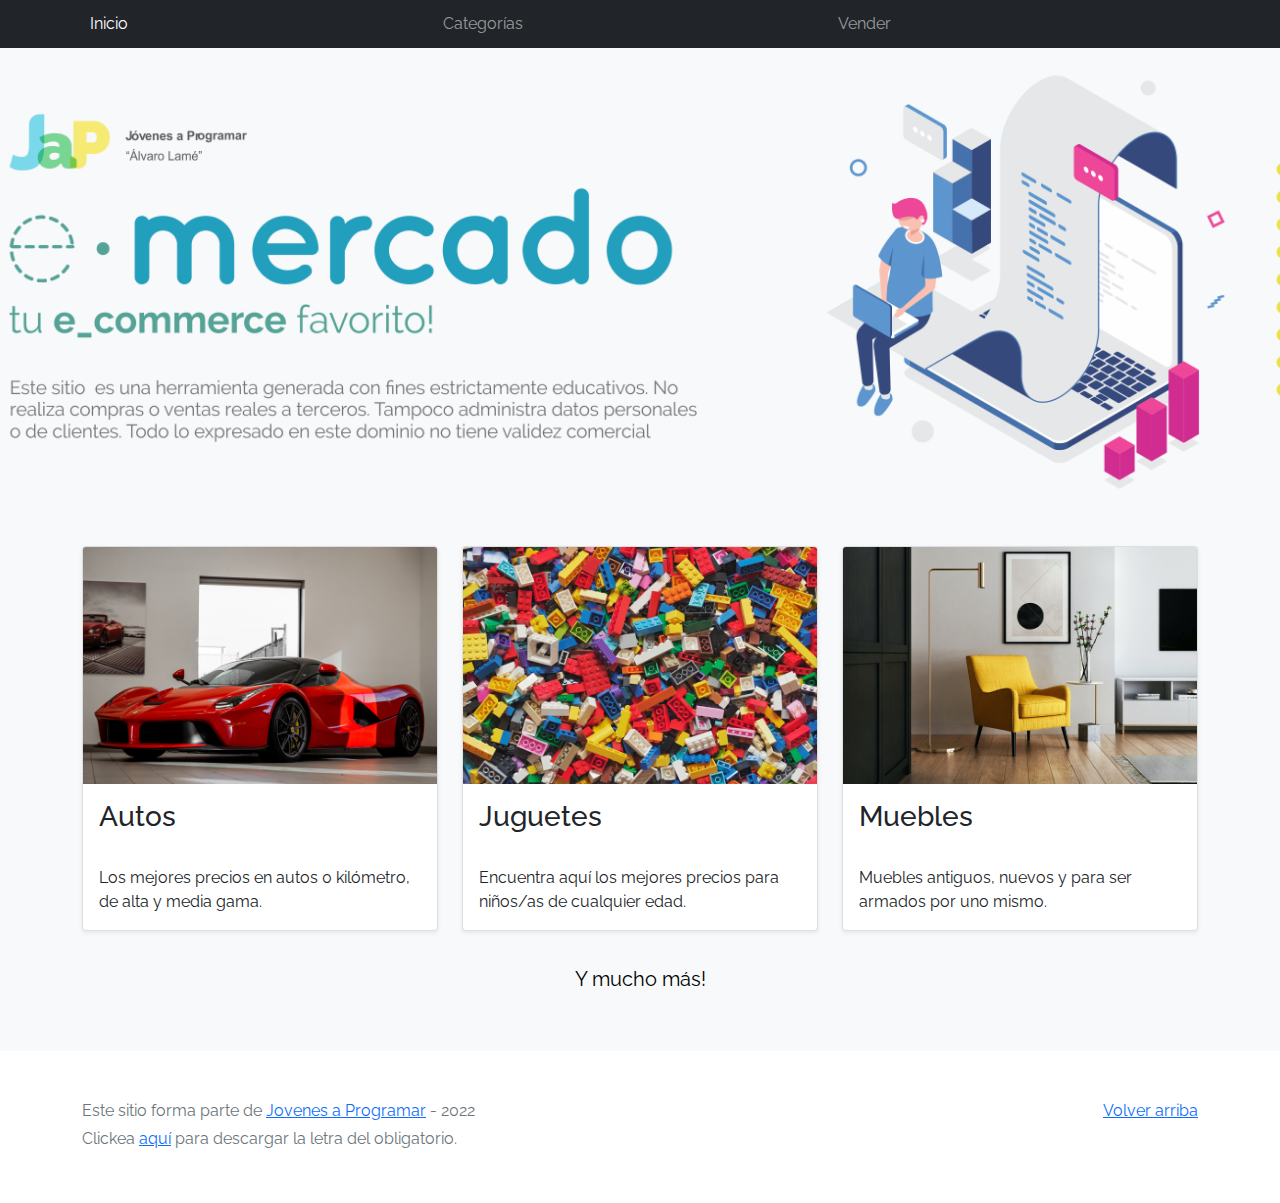
==== index.html @ 8c90e933 "versión uno" ====
<!DOCTYPE html>
<html lang="es">

<head>
  <meta http-equiv="Content-Type" content="text/html; charset=UTF-8">
  <meta name="viewport" content="width=device-width, initial-scale=1, shrink-to-fit=no">
  <title>eMercado - Todo lo que busques está aquí</title>

  <link href="https://fonts.googleapis.com/css?family=Raleway:300,300i,400,400i,700,700i,900,900i" rel="stylesheet">
  <link href="css/bootstrap.min.css" rel="stylesheet">
  <link href="css/styles.css" rel="stylesheet">
</head>

<body>
  <nav class="navbar navbar-expand-lg navbar-dark bg-dark p-1">
    <div class="container">
      <button class="navbar-toggler" type="button" data-bs-toggle="collapse" data-bs-target="#navbarNav"
        aria-controls="navbarNav" aria-expanded="false" aria-label="Toggle navigation">
        <span class="navbar-toggler-icon"></span>
      </button>
      <div class="collapse navbar-collapse" id="navbarNav">
        <ul class="navbar-nav w-100 justify-content-between">
          <li class="nav-item">
            <a class="nav-link active" href="index.html">Inicio</a>
          </li>
          <li class="nav-item">
            <a class="nav-link" href="categories.html">Categorías</a>
          </li>
          <li class="nav-item">
            <a class="nav-link" href="sell.html">Vender</a>
          </li>
          <li class="nav-item">
          </li>
        </ul>
      </div>
    </div>
  </nav>
  <main>
    <div class="jumbotron text-center"></div>
    <div class="album py-5 bg-light">
      <div class="container">
        <div class="row">
          <div class="col-md-4">
            <div class="card mb-4 shadow-sm custom-card cursor-active" id="autos">
              <img class="bd-placeholder-img card-img-top" src="img/cars_index.jpg"
                alt="Imgagen representativa de la categoría 'Autos'">
              <h3 class="m-3">Autos</h3>
              <div class="card-body">
                <p class="card-text">Los mejores precios en autos 0 kilómetro, de alta y media gama.</p>
              </div>
            </div>
          </div>
          <div class="col-md-4">
            <div class="card mb-4 shadow-sm custom-card cursor-active" id="juguetes">
              <img class="bd-placeholder-img card-img-top" src="img/toys_index.jpg"
                alt="Imgagen representativa de la categoría 'Juguetes'">
              <h3 class="m-3">Juguetes</h3>
              <div class="card-body">
                <p class="card-text">Encuentra aquí los mejores precios para niños/as de cualquier edad.</p>
              </div>
            </div>
          </div>
          <div class="col-md-4">
            <div class="card mb-4 shadow-sm custom-card cursor-active" id="muebles">
              <img class="bd-placeholder-img card-img-top" src="img/furniture_index.jpg"
                alt="Imgagen representativa de la categoría 'Muebles'">
              <h3 class="m-3">Muebles</h3>
              <div class="card-body">
                <p class="card-text">Muebles antiguos, nuevos y para ser armados por uno mismo.</p>
              </div>
            </div>
          </div>
        </div>
        <div class="row">
          <a class="btn btn-light btn-lg btn-block" href="categories.html">Y mucho más!</a>
        </div>
      </div>
    </div>
  </main>
  <footer class="text-muted">
    <div class="container">
      <p class="float-end">
        <a href="#">Volver arriba</a>
      </p>
      <p>Este sitio forma parte de <a href="https://jovenesaprogramar.edu.uy/" target="_blank">Jovenes a Programar</a> -
        2022</p>
      <p>Clickea <a target="_blank" href="Letra.pdf">aquí</a> para descargar la letra del obligatorio.</p>
    </div>
  </footer>
  <script src="js/bootstrap.bundle.min.js"></script>
  <script src="js/index.js"></script>
  <script src="js/init.js"></script>
</body>

</html>
---- css/styles.css ----
.jumbotron,
.card-body,
.container,
.site-header {
  font-family: 'Raleway', serif !important;
}

.jumbotron .display-4 {
  font-weight: bold;
}

nav a {
  text-decoration: none;
}

.bd-placeholder-img {
  font-size: 1.125rem;
  text-anchor: middle;
  -webkit-user-select: none;
  -moz-user-select: none;
  -ms-user-select: none;
  user-select: none;
}

@media (min-width: 768px) {
  .bd-placeholder-img-lg {
    font-size: 3.5rem;
  }
}

.jumbotron {
  height: 50vh;
  padding: 5em inherit;
  margin-bottom: 0;
  background-color: #53C0FB;
  background: url('../img/cover_back.png');
  background-size: cover;
  background-position: center;
  background-repeat: no-repeat;
  color: black;
  font-weight: bold;
}

@media (min-width: 768px) {
  .jumbotron {
    padding-top: 6rem;
    padding-bottom: 6rem;
  }
}

.jumbotron p:last-child {
  margin-bottom: 0;
}

.jumbotron-heading {
  font-weight: 300;
}

.jumbotron .container {
  max-width: 40rem;
  background-color: rgba(255, 255, 255, 0.5);
  border-radius: 10px;
  text-shadow: 1px 1px 2px grey;
}

.jumbotron .lead {
  font-size: 38px;
}

footer {
  padding-top: 3rem;
  padding-bottom: 3rem;
}

footer p {
  margin-bottom: .25rem;
}

.site-header a {
  color: white;
  transition: ease-in-out color .15s;
}

.site-header .dropdown-menu a {
  color: black;
}

.dropzone {
  border: 2px dashed #0087F7;
  border-radius: 5px;
  background: white;
}

.img-fit {
  max-height: 100%;
}

.alert {
  position: fixed;
  top: 80px;
  width: 50%;
  left: 50%;
  transform: translate(-50%, 0);
}

.lds-ring {
  display: inline-block;
  position: relative;
  width: 64px;
  height: 64px;
  top: 50%;
  left: 50%;
}

.cursor-active {
  cursor: pointer;
}

.left {
  float: left;
  padding: 4px;
  background-color: rgba(255, 255, 255, 0.5);
}

.lds-ring div {
  box-sizing: border-box;
  display: block;
  position: absolute;
  width: 51px;
  height: 51px;
  margin: 6px;
  border: 6px solid #fff;
  border-radius: 50%;
  animation: lds-ring 1.2s cubic-bezier(0.5, 0, 0.5, 1) infinite;
  border-color: #fff transparent transparent transparent;
}

.lds-ring div:nth-child(1) {
  animation-delay: -0.45s;
}

.lds-ring div:nth-child(2) {
  animation-delay: -0.3s;
}

.lds-ring div:nth-child(3) {
  animation-delay: -0.15s;
}

@keyframes lds-ring {
  0% {
    transform: rotate(0deg);
  }

  100% {
    transform: rotate(360deg);
  }
}

.signin {
  width: 100%;
  max-width: 330px;
  padding: 15px;
  margin: auto;
}

#spinner-wrapper {
  position: fixed;
  background-color: rgba(0, 0, 0, 0.5);
  width: 100%;
  height: 100%;
  top: 0;
  left: 0;
  z-index: 1021;
  display: none;
}

main {
  min-height: calc(100vh - 210px);
}

a.custom-card,
a.custom-card:hover {
  color: inherit;
  text-decoration: inherit;
}

.checked {
  color: orange;
}
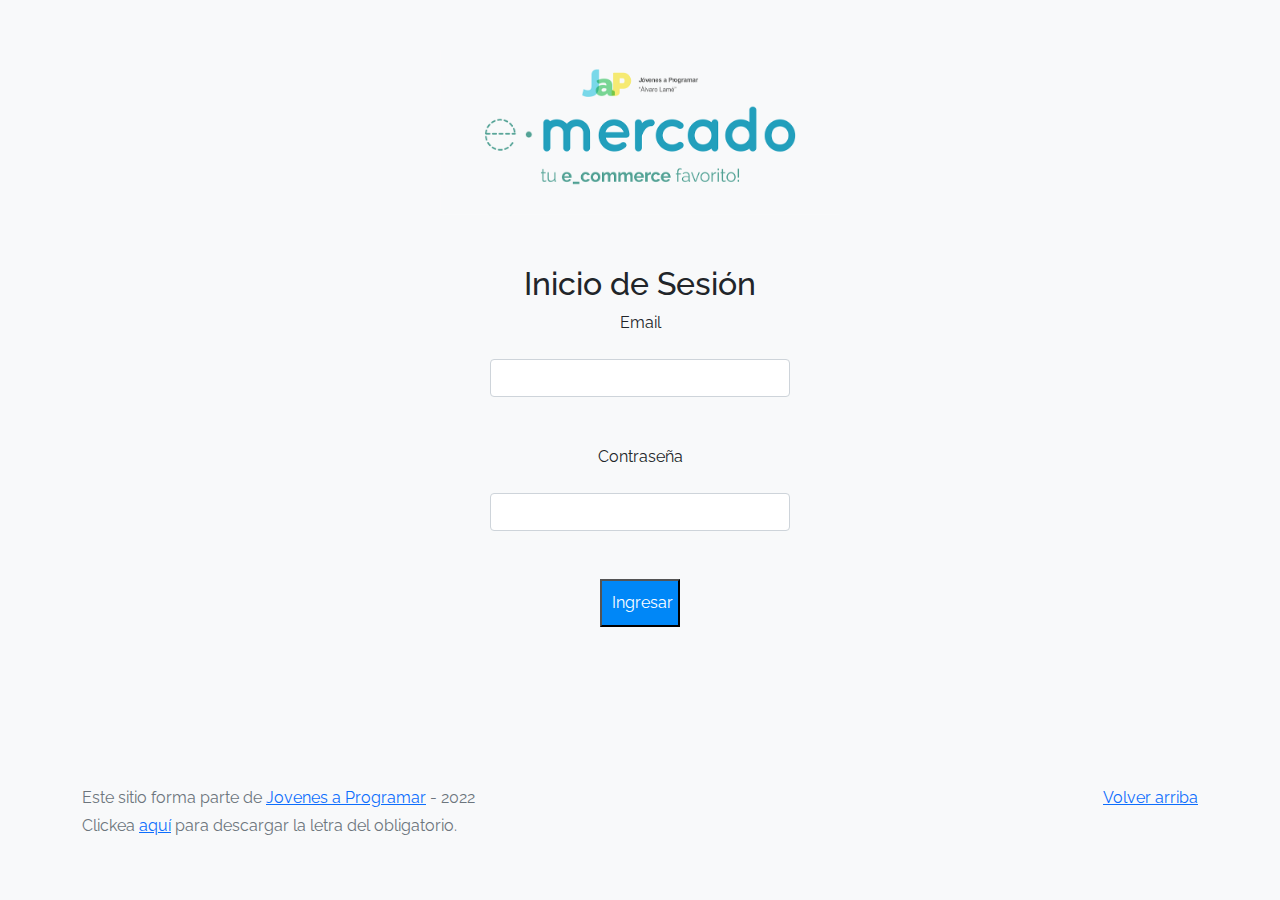
==== commit 780ad748: "agrego juguetes y muebles" ====
--- a/index.html
+++ b/index.html
@@ -26,10 +26,10 @@
           <li class="nav-item">
             <a class="nav-link" href="categories.html">Categorías</a>
           </li>
-          <li class="nav-item">
+          <li  class="nav-item">
             <a class="nav-link" href="sell.html">Vender</a>
           </li>
-          <li class="nav-item">
+          <li id="mostrar" class="nav-item">
           </li>
         </ul>
       </div>
--- a/css/styles.css
+++ b/css/styles.css
@@ -187,4 +187,36 @@
 
 .checked {
   color: orange;
-}+}
+.hide {
+  display: none;
+}
+.oculto {
+  display: block; 
+  color: red;
+}
+.form{
+  display: flex;
+  flex-direction: column;
+  text-align: center;
+}
+.input{
+  margin: auto;
+  width: 300px;
+}
+.img{
+  width: 400px;
+  display: flex;
+  margin: auto;
+  margin-bottom: 50px;
+}
+.bot{
+  width: 80px;
+  margin: auto;
+  padding: 10px;
+  color: #fff;
+  background-color: #0087F7;
+}
+#mt{
+  margin-top: -100px;
+}
